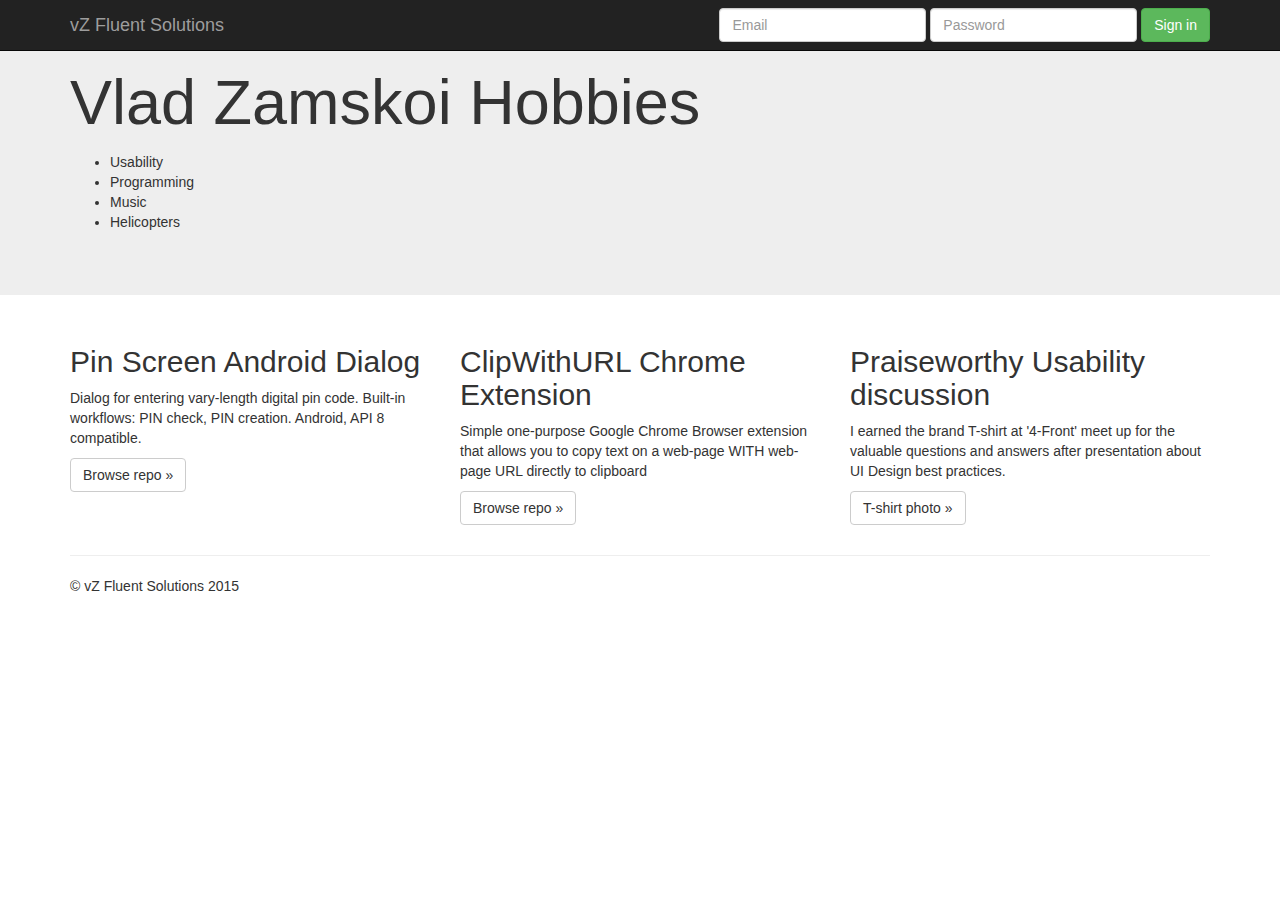
==== solution/vlad-zamskoi-about.html @ adbd90dc "Project files are structured. Solution files are situated in the 'solution' directory." ====
<!DOCTYPE html>
<html lang="en">

<head>
    <meta charset="utf-8">
    <meta http-equiv="X-UA-Compatible" content="IE=edge">
    <meta name="viewport" content="width=device-width, initial-scale=1">
    <!-- The above 3 meta tags *must* come first in the head; any other head content must come *after* these tags -->
    <meta name="description" content="Vlad Zamskoi hobbies">
    <meta name="author" content="Vlad Zamskoi">
    <link rel="icon" href="images/favicon.png">
    <title>About | Vlad Zamskoi</title>

    <!-- Bootstrap core CSS -->
    <link rel="stylesheet" href="https://maxcdn.bootstrapcdn.com/bootstrap/3.3.4/css/bootstrap.min.css">
    <!-- Custom styles for this template -->
    <link href="jumbotron.origin.css" rel="stylesheet">
    
    <!-- HTML5 shim and Respond.js for IE8 support of HTML5 elements and media queries -->
    <!--[if lt IE 9]>
      <script src="https://oss.maxcdn.com/html5shiv/3.7.2/html5shiv.min.js"></script>
      <script src="https://oss.maxcdn.com/respond/1.4.2/respond.min.js"></script>
    <![endif]-->
</head>
<body>
    <nav class="navbar navbar-inverse navbar-fixed-top">
        <div class="container">
            <div class="navbar-header">
                <button type="button" class="navbar-toggle collapsed" data-toggle="collapse" data-target="#navbar" aria-expanded="false" aria-controls="navbar">
                    <span class="sr-only">Toggle navigation</span>
                    <span class="icon-bar"></span>
                    <span class="icon-bar"></span>
                    <span class="icon-bar"></span>
                </button>
                <a class="navbar-brand">vZ Fluent Solutions</a>
            </div>
            <div id="navbar" class="navbar-collapse collapse">
                <form class="navbar-form navbar-right">
                    <div class="form-group">
                        <input type="text" placeholder="Email" class="form-control">
                    </div>
                    <div class="form-group">
                        <input type="password" placeholder="Password" class="form-control">
                    </div>
                    <button type="submit" class="btn btn-success">Sign in</button>
                </form>
            </div>
            <!--/.navbar-collapse -->
        </div>
    </nav>
    <!-- Main jumbotron for a primary marketing message or call to action -->
    <div class="jumbotron">
        <div class="container">
            <h1>Vlad Zamskoi Hobbies</h1>
            <p>
                <ul>
                    <li>Usability</li>
                    <li>Programming</li>
                    <li>Music</li>
                    <li>Helicopters</li>
                </ul>
            </p>
        </div>
    </div>
    <div class="container">
        <!-- Example row of columns -->
        <div class="row">
            <div class="col-md-4">
                <h2>Pin Screen Android Dialog</h2>
                <p>Dialog for entering vary-length digital pin code. Built-in workflows: PIN check, PIN creation. Android, API 8 compatible.</p>
                <p><a class="btn btn-default" href="https://github.com/jvlad/PinDialog" role="button">Browse repo &raquo;</a></p>
            </div>
            <div class="col-md-4">
                <h2>ClipWithURL Chrome Extension</h2>
                <p>Simple one-purpose Google Chrome Browser extension that allows you to copy text on a web-page WITH web-page URL directly to clipboard</p>
                <p><a class="btn btn-default" href="https://github.com/jvlad/clipWithUrl" role="button">Browse repo &raquo;</a></p>
            </div>
            <div class="col-md-4">
                <h2>Praiseworthy Usability discussion</h2>
                <p>I earned the brand T-shirt at '4-Front' meet up for the valuable questions and answers after presentation about UI Design best practices.</p>
                <p><a class="btn btn-default" href="images/4front-t-shirt.jpg" role="button">T-shirt photo &raquo;</a></p>
            </div>
        </div>
        <hr>
        <footer>
            <p>&copy; vZ Fluent Solutions 2015</p>
        </footer>
    </div>
    <!-- /container -->
    <script src="https://maxcdn.bootstrapcdn.com/bootstrap/3.3.4/js/bootstrap.min.js"></script>
    <script src="https://ajax.googleapis.com/ajax/libs/jquery/1.11.3/jquery.min.js"></script>
</body>

</html>
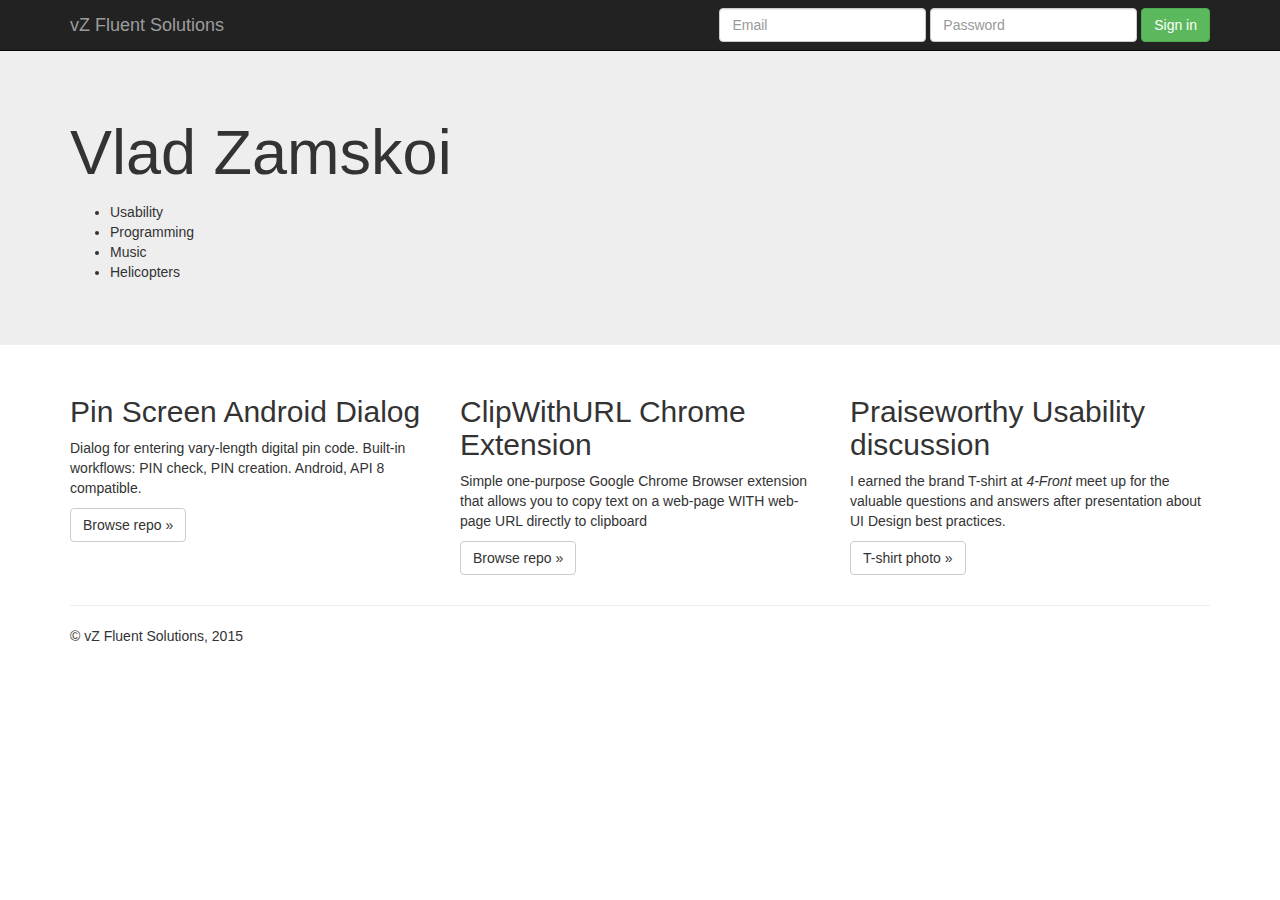
==== commit 6c7baf46: "Merge https://github.com/IrynaBarodzich/internship-exercise1" ====
--- a/solution/vlad-zamskoi-about.html
+++ b/solution/vlad-zamskoi-about.html
@@ -14,7 +14,7 @@
     <!-- Bootstrap core CSS -->
     <link rel="stylesheet" href="https://maxcdn.bootstrapcdn.com/bootstrap/3.3.4/css/bootstrap.min.css">
     <!-- Custom styles for this template -->
-    <link href="jumbotron.origin.css" rel="stylesheet">
+    <link href="css/vlad-zamskoi-hobbies.css" rel="stylesheet">
     
     <!-- HTML5 shim and Respond.js for IE8 support of HTML5 elements and media queries -->
     <!--[if lt IE 9]>
@@ -25,15 +25,7 @@
 <body>
     <nav class="navbar navbar-inverse navbar-fixed-top">
         <div class="container">
-            <div class="navbar-header">
-                <button type="button" class="navbar-toggle collapsed" data-toggle="collapse" data-target="#navbar" aria-expanded="false" aria-controls="navbar">
-                    <span class="sr-only">Toggle navigation</span>
-                    <span class="icon-bar"></span>
-                    <span class="icon-bar"></span>
-                    <span class="icon-bar"></span>
-                </button>
                 <a class="navbar-brand">vZ Fluent Solutions</a>
-            </div>
             <div id="navbar" class="navbar-collapse collapse">
                 <form class="navbar-form navbar-right">
                     <div class="form-group">
@@ -51,7 +43,7 @@
     <!-- Main jumbotron for a primary marketing message or call to action -->
     <div class="jumbotron">
         <div class="container">
-            <h1>Vlad Zamskoi Hobbies</h1>
+            <h1>Vlad Zamskoi</h1>
             <p>
                 <ul>
                     <li>Usability</li>
@@ -77,13 +69,13 @@
             </div>
             <div class="col-md-4">
                 <h2>Praiseworthy Usability discussion</h2>
-                <p>I earned the brand T-shirt at '4-Front' meet up for the valuable questions and answers after presentation about UI Design best practices.</p>
+                <p>I earned the brand T-shirt at <i>4-Front</i> meet up for the valuable questions and answers after presentation about UI Design best practices.</p>
                 <p><a class="btn btn-default" href="images/4front-t-shirt.jpg" role="button">T-shirt photo &raquo;</a></p>
             </div>
         </div>
         <hr>
         <footer>
-            <p>&copy; vZ Fluent Solutions 2015</p>
+            <p>&copy; vZ Fluent Solutions, 2015</p>
         </footer>
     </div>
     <!-- /container -->
--- a/solution/css/vlad-zamskoi-hobbies.css
+++ b/solution/css/vlad-zamskoi-hobbies.css
@@ -0,0 +1,5 @@
+/* Move down content because we have a fixed navbar that is 50px tall */
+body {
+  padding-top: 50px;
+  padding-bottom: 20px;
+}
